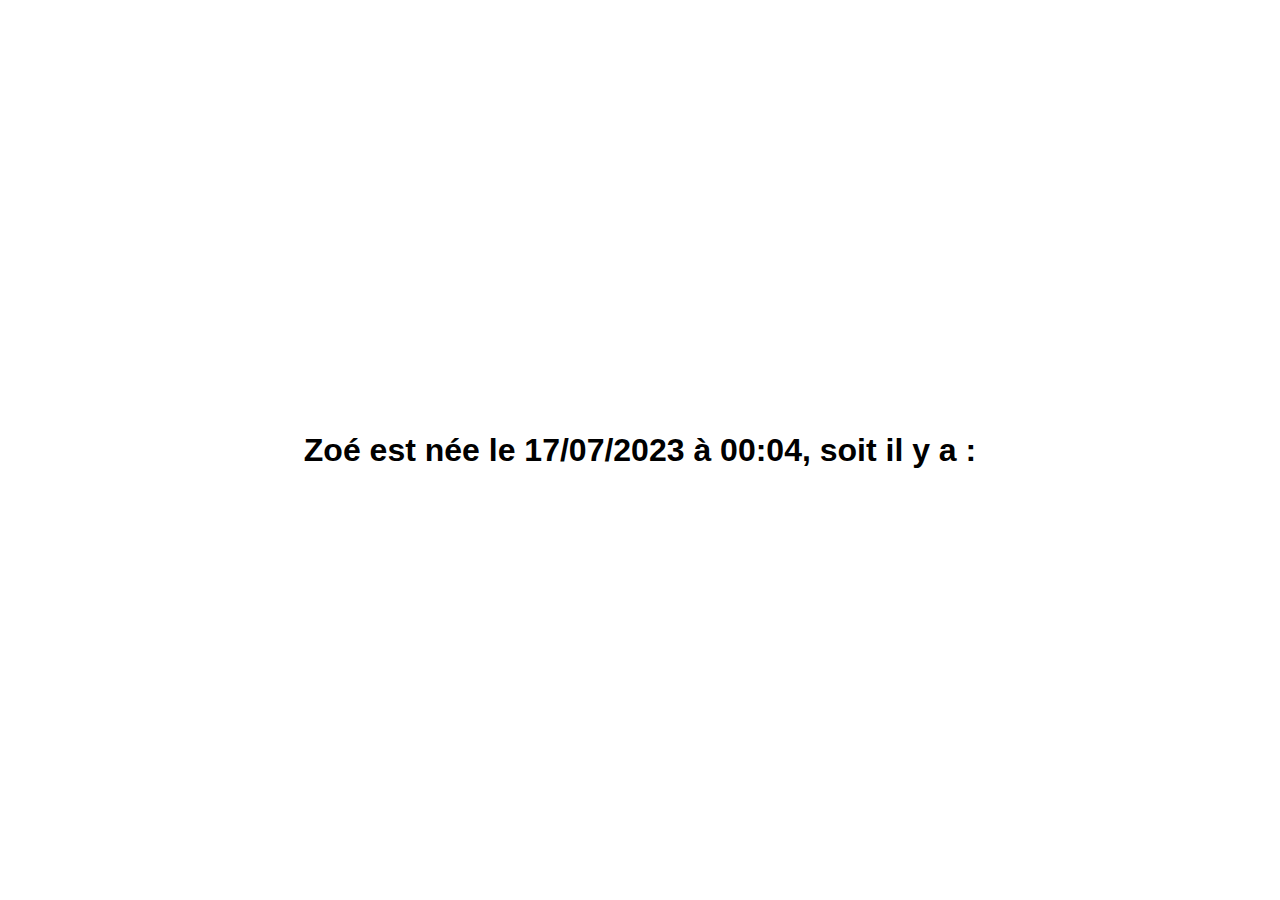
==== index.html @ 32fc2b21 "typo" ====
<!DOCTYPE html>
<html lang="en">

    <head>
        <meta charset="UTF-8">
        <meta name="viewport" content="width=device-width, initial-scale=1.0">
        <title>Elapsed Time</title>
        <link rel="stylesheet" href="styles.min.css">
        <script src="luxon.js"></script>
        <script src="script.min.js"></script>
    </head>

    <body>
        <div>
            <h1>
                Zoé est née le 17/07/2023 à 00:04, soit il y a :
            </h1>
        </div>
        <div class="elapsed-time" id="elapsedTime"></div>
    </body>

</html>
---- styles.min.css ----
body{font-family:Arial,sans-serif;display:flex;flex-direction:column;justify-content:center;align-items:center;height:100vh;margin:0}h1{font-weight:700;text-align:center}.time{text-align:center;font-size:30px;margin:5px 0}@media (max-width:768px){h1{font-size:24px}.time{font-size:20px}}
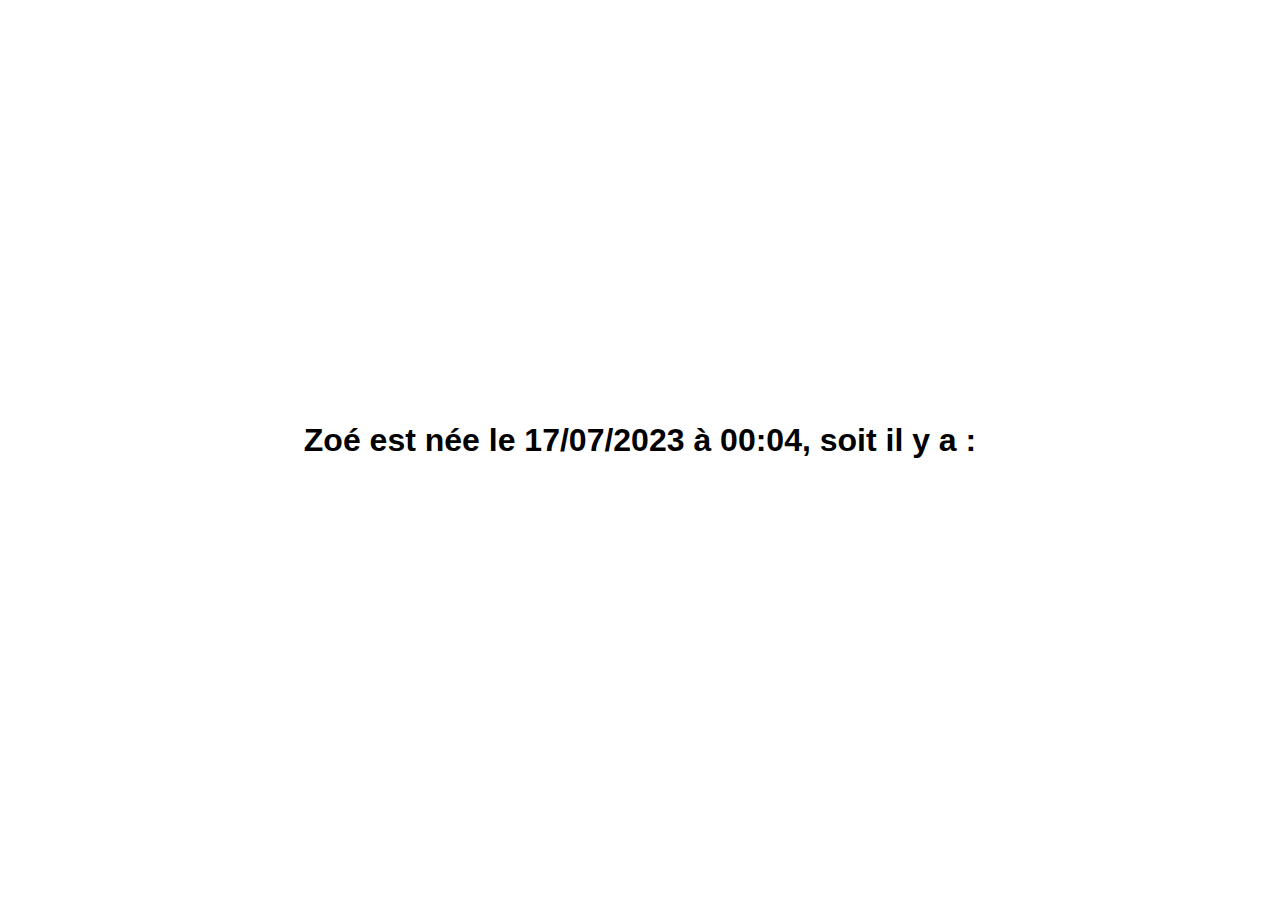
==== commit ead7e577: "Merge branch 'main' into public" ====
--- a/index.html
+++ b/index.html
@@ -4,10 +4,11 @@
     <head>
         <meta charset="UTF-8">
         <meta name="viewport" content="width=device-width, initial-scale=1.0">
-        <title>Elapsed Time</title>
+        <title>Zdate</title>
         <link rel="stylesheet" href="styles.min.css">
-        <script src="luxon.js"></script>
-        <script src="script.min.js"></script>
+        <script async src="luxon.js"></script>
+        <script async src="script.min.js"></script>
+
     </head>
 
     <body>
@@ -16,7 +17,8 @@
                 Zoé est née le 17/07/2023 à 00:04, soit il y a :
             </h1>
         </div>
-        <div class="elapsed-time" id="elapsedTime"></div>
+        <div class="time"><span id="elapsedTime"></span><span id="seconds"></span></div>
+        <div class="time" id="weeksTime"></div>
     </body>
 
 </html>
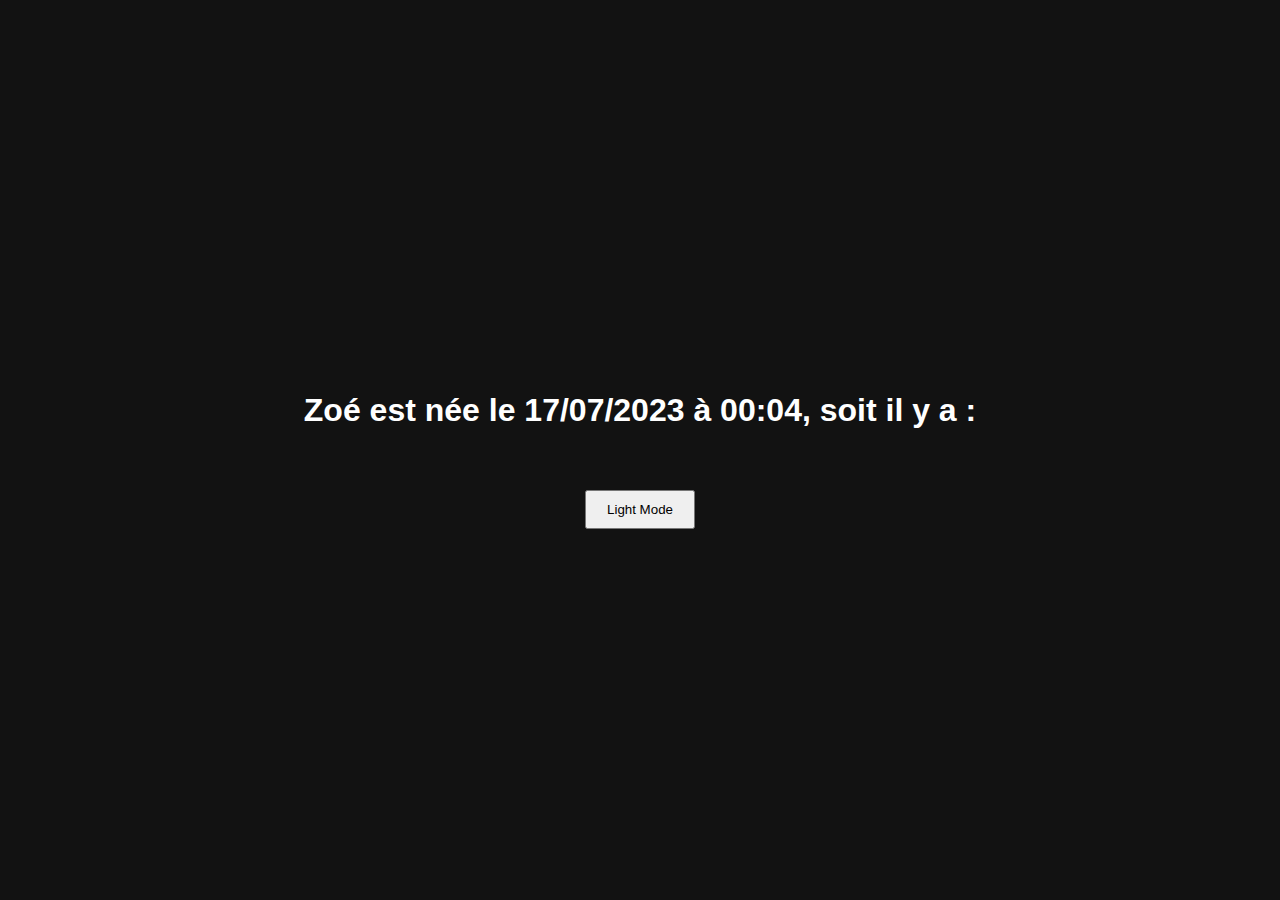
==== commit 7e2f15f9: "add dark mode" ====
--- a/index.html
+++ b/index.html
@@ -1,24 +1,28 @@
 <!DOCTYPE html>
 <html lang="en">
 
-    <head>
-        <meta charset="UTF-8">
-        <meta name="viewport" content="width=device-width, initial-scale=1.0">
-        <title>Zdate</title>
-        <link rel="stylesheet" href="styles.min.css">
-        <script async src="luxon.js"></script>
-        <script async src="script.min.js"></script>
+<head>
+    <meta charset="UTF-8">
+    <meta name="viewport" content="width=device-width, initial-scale=1.0">
+    <title>Zdate</title>
+    <link rel="icon" type="image/x-icon" href="favicon.ico">
+    <link rel="stylesheet" href="styles.css">
+    <script defer src="luxon.js"></script>
+    <script defer src="script.js"></script>
+</head>
 
-    </head>
+<body class="dark-mode">
+    <div>
+        <h1>
+            Zoé est née le 17/07/2023 à 00:04, soit il y a :
+        </h1>
+    </div>
+    <div class="time"><span id="elapsedTime"></span><span id="seconds"></span></div>
+    <div class="time" id="weeksTime"></div>
 
-    <body>
-        <div>
-            <h1>
-                Zoé est née le 17/07/2023 à 00:04, soit il y a :
-            </h1>
-        </div>
-        <div class="time"><span id="elapsedTime"></span><span id="seconds"></span></div>
-        <div class="time" id="weeksTime"></div>
-    </body>
+    <button id="themeToggle">Light Mode</button>
+
+    <script defer src="theme.js"></script>
+</body>
 
 </html>
--- a/styles.css
+++ b/styles.css
@@ -0,0 +1,44 @@
+body {
+    font-family: Arial, sans-serif;
+    display: flex;
+    flex-direction: column;
+    justify-content: center;
+    align-items: center;
+    height: 100vh;
+    margin: 0;
+    background-color: white;
+    color: black;
+    transition: background-color 0.3s, color 0.3s;
+}
+
+body.dark-mode {
+    background-color: #121212;
+    color: white;
+}
+
+h1 {
+    font-weight: 700;
+    text-align: center;
+}
+
+.time {
+    text-align: center;
+    font-size: 30px;
+    margin: 5px 0px;
+}
+
+button#themeToggle {
+    margin-top: 20px;
+    padding: 10px 20px;
+    cursor: pointer;
+}
+
+@media (max-width: 768px) {
+    h1 {
+        font-size: 24px;
+    }
+
+    .time {
+        font-size: 20px;
+    }
+}
